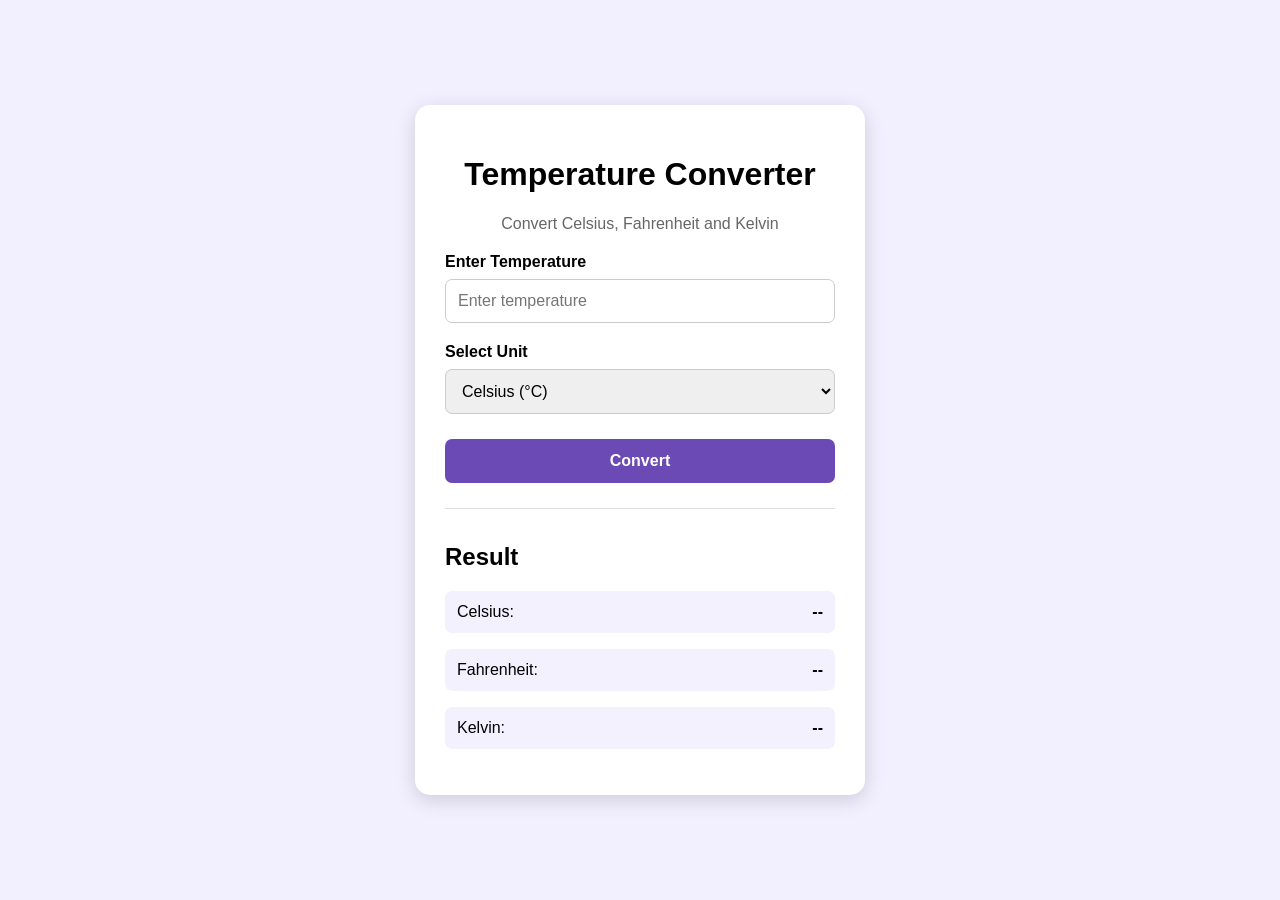
==== index.html @ a47cae83 "Add files via upload" ====
<!DOCTYPE html>
<html lang="en">

<head>
    <meta charset="UTF-8">

    <meta name="viewport" content="width=device-width, initial-scale=1.0">

    <title>Temperature Converter</title>

    <link rel="stylesheet" href="style.css">
</head>

<body>

    <div class="container">

        <h1>Temperature Converter</h1>

        <p>Convert Celsius, Fahrenheit and Kelvin</p>

        <label>Enter Temperature</label>

        <input type="number" id="temperature" placeholder="Enter temperature">

        <label>Select Unit</label>

        <select id="unit">
            <option value="celsius">Celsius (°C)</option>
            <option value="fahrenheit">Fahrenheit (°F)</option>
            <option value="kelvin">Kelvin (K)</option>
        </select>

        <button onclick="convertTemperature()">
            Convert
        </button>

        <p id="error"></p>

        <div class="results">

            <h2>Result</h2>

            <p>Celsius: <span id="celsiusResult">--</span></p>

            <p>Fahrenheit: <span id="fahrenheitResult">--</span></p>

            <p>Kelvin: <span id="kelvinResult">--</span></p>

        </div>

    </div>

    <script src="script.js"></script>

</body>
</html>
---- style.css ----
* {
    box-sizing: border-box;
}

body {
    font-family: Arial, sans-serif;
    background: #f2efff;
    margin: 0;
    min-height: 100vh;

    display: flex;
    justify-content: center;
    align-items: center;
}

.container {
    background: white;
    width: 90%;
    max-width: 450px;

    padding: 30px;

    border-radius: 15px;

    box-shadow: 0 5px 20px rgba(0, 0, 0, 0.15);
}

h1 {
    text-align: center;
}

.container > p {
    text-align: center;
    color: #666;
}

label {
    display: block;
    margin-top: 20px;
    margin-bottom: 8px;
    font-weight: bold;
}

input,
select {
    width: 100%;
    padding: 12px;

    font-size: 16px;

    border: 1px solid #ccc;
    border-radius: 7px;
}

button {
    width: 100%;

    margin-top: 25px;
    padding: 13px;

    border: none;
    border-radius: 7px;

    background: #6c4ab6;
    color: white;

    font-size: 16px;
    font-weight: bold;

    cursor: pointer;
}

button:hover {
    opacity: 0.9;
}

#error {
    color: red;
    text-align: center;
    font-weight: bold;
}

.results {
    margin-top: 25px;
    padding-top: 15px;

    border-top: 1px solid #ddd;
}

.results p {
    background: #f4f1ff;
    padding: 12px;
    border-radius: 7px;
}

.results span {
    float: right;
    font-weight: bold;
}

@media (max-width: 500px) {

    .container {
        padding: 20px;
    }

    h1 {
        font-size: 26px;
    }
}
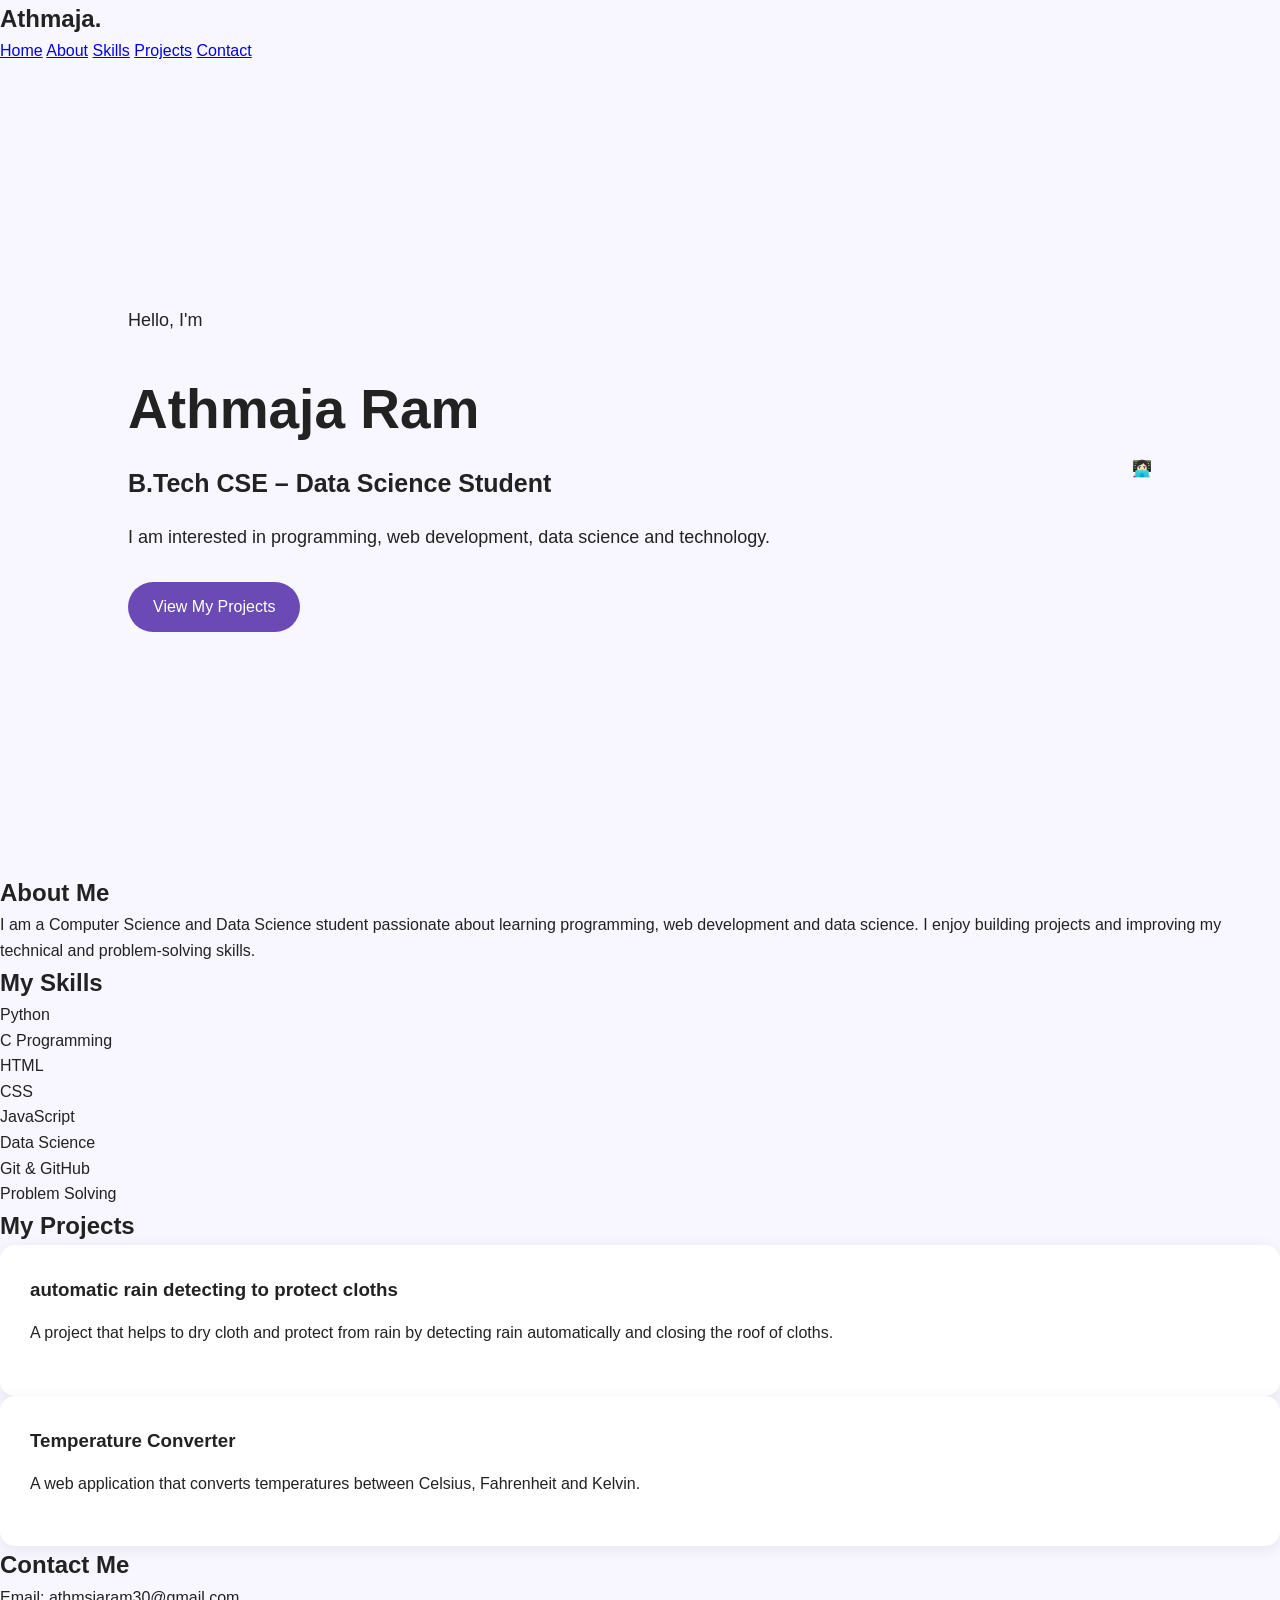
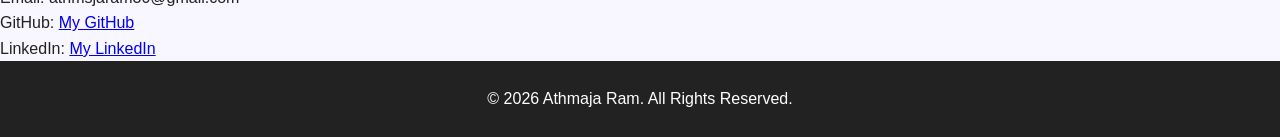
==== commit 806eb794: "Add files via upload" ====
--- a/index.html
+++ b/index.html
@@ -1,57 +1,156 @@
 <!DOCTYPE html>
 <html lang="en">
-
 <head>
     <meta charset="UTF-8">
-
     <meta name="viewport" content="width=device-width, initial-scale=1.0">
-
-    <title>Temperature Converter</title>
+    <title>Athmaja | Portfolio</title>
 
     <link rel="stylesheet" href="style.css">
 </head>
 
 <body>
 
-    <div class="container">
+    <!-- Navigation -->
+    <nav>
+        <h2>Athmaja.</h2>
 
-        <h1>Temperature Converter</h1>
+        <div>
+            <a href="#home">Home</a>
+            <a href="#about">About</a>
+            <a href="#skills">Skills</a>
+            <a href="#projects">Projects</a>
+            <a href="#contact">Contact</a>
+        </div>
+    </nav>
 
-        <p>Convert Celsius, Fahrenheit and Kelvin</p>
 
-        <label>Enter Temperature</label>
+    <!-- Home -->
+    <section id="home" class="hero">
 
-        <input type="number" id="temperature" placeholder="Enter temperature">
+        <div>
+            <p>Hello, I'm</p>
 
-        <label>Select Unit</label>
+            <h1>Athmaja Ram</h1>
 
-        <select id="unit">
-            <option value="celsius">Celsius (°C)</option>
-            <option value="fahrenheit">Fahrenheit (°F)</option>
-            <option value="kelvin">Kelvin (K)</option>
-        </select>
+            <h2>B.Tech CSE – Data Science Student</h2>
 
-        <button onclick="convertTemperature()">
-            Convert
-        </button>
+            <p>
+                I am interested in programming, web development,
+                data science and technology.
+            </p>
 
-        <p id="error"></p>
+            <a href="#projects" class="button">
+                View My Projects
+            </a>
+        </div>
 
-        <div class="results">
+        <div class="profile">
+            👩🏻‍💻
+        </div>
 
-            <h2>Result</h2>
+    </section>
 
-            <p>Celsius: <span id="celsiusResult">--</span></p>
 
-            <p>Fahrenheit: <span id="fahrenheitResult">--</span></p>
+    <!-- About -->
+    <section id="about">
 
-            <p>Kelvin: <span id="kelvinResult">--</span></p>
+        <h2>About Me</h2>
+
+        <p>
+            I am a Computer Science and Data Science student
+            passionate about learning programming, web development
+            and data science. I enjoy building projects and
+            improving my technical and problem-solving skills.
+        </p>
+
+    </section>
+
+
+    <!-- Skills -->
+    <section id="skills">
+
+        <h2>My Skills</h2>
+
+        <div class="skills">
+
+            <div>Python</div>
+            <div>C Programming</div>
+            <div>HTML</div>
+            <div>CSS</div>
+            <div>JavaScript</div>
+            <div>Data Science</div>
+            <div>Git & GitHub</div>
+            <div>Problem Solving</div>
 
         </div>
 
-    </div>
+    </section>
 
-    <script src="script.js"></script>
+
+    <!-- Projects -->
+    <section id="projects">
+
+        <h2>My Projects</h2>
+
+        <div class="projects">
+
+            <div class="project-card">
+
+                <h3>automatic rain detecting to protect cloths</h3>
+
+                <p>
+                    A project that helps to dry cloth and protect from rain by detecting rain automatically and closing the  roof of cloths.
+                </p>
+
+        
+
+            </div>
+
+
+            <div class="project-card">
+
+                <h3>Temperature Converter</h3>
+
+                <p>
+                    A web application that converts temperatures
+                    between Celsius, Fahrenheit and Kelvin.
+                </p>
+
+            
+
+            </div>
+
+        </div>
+
+    </section>
+
+
+    <!-- Contact -->
+    <section id="contact">
+
+        <h2>Contact Me</h2>
+
+        <p>Email: athmsjaram30@gmail.com</p>
+
+        <p>
+            GitHub:
+            <a href="https://github.com/athmsjaram">My GitHub</a>
+        </p>
+
+        <p>
+            LinkedIn:
+            <a href="https://www.linkedin.com/in/athmaja-ram-876618304">My LinkedIn</a>
+        </p>
+
+    </section>
+
+
+    <!-- Footer -->
+    <footer>
+
+        <p>© 2026 Athmaja Ram. All Rights Reserved.</p>
+
+    </footer>
 
 </body>
 </html>
--- a/style.css
+++ b/style.css
@@ -1,110 +1,310 @@
 * {
+    margin: 0;
+    padding: 0;
     box-sizing: border-box;
+}
+
+html {
+    scroll-behavior: smooth;
 }
 
 body {
     font-family: Arial, sans-serif;
-    background: #f2efff;
-    margin: 0;
-    min-height: 100vh;
+    background: #f8f7ff;
+    color: #222;
+    line-height: 1.6;
+}
+
+
+/* Navigation */
+
+.navbar {
+    position: sticky;
+    top: 0;
+    z-index: 1000;
+
+    display: flex;
+    justify-content: space-between;
+    align-items: center;
+
+    padding: 18px 8%;
+
+    background: white;
+
+    box-shadow: 0 2px 10px rgba(0, 0, 0, 0.08);
+}
+
+.logo {
+    font-size: 24px;
+    font-weight: bold;
+}
+
+.nav-links {
+    display: flex;
+    gap: 25px;
+}
+
+.nav-links a {
+    text-decoration: none;
+    color: #333;
+    font-weight: 500;
+}
+
+.nav-links a:hover {
+    color: #6c4ab6;
+}
+
+
+/* Hero */
+
+.hero {
+    min-height: 90vh;
+
+    display: flex;
+    align-items: center;
+    justify-content: space-between;
+
+    padding: 70px 10%;
+}
+
+.hero-text {
+    max-width: 600px;
+}
+
+.small-title {
+    font-size: 15px;
+    letter-spacing: 3px;
+    color: #6c4ab6;
+    font-weight: bold;
+}
+
+.hero h1 {
+    font-size: 55px;
+    margin: 10px 0;
+}
+
+.hero h2 {
+    font-size: 25px;
+    margin-bottom: 20px;
+}
+
+.hero p {
+    font-size: 18px;
+    margin-bottom: 30px;
+}
+
+.button {
+    display: inline-block;
+
+    padding: 12px 25px;
+
+    background: #6c4ab6;
+    color: white;
+
+    text-decoration: none;
+
+    border-radius: 25px;
+
+    transition: 0.3s;
+}
+
+.button:hover {
+    transform: translateY(-3px);
+}
+
+
+/* Profile */
+
+.profile-circle {
+    width: 280px;
+    height: 280px;
+
+    border-radius: 50%;
 
     display: flex;
     justify-content: center;
     align-items: center;
-}
-
-.container {
+
+    font-size: 100px;
+
+    background: #e7ddff;
+}
+
+
+/* General Sections */
+
+.section {
+    padding: 80px 10%;
+}
+
+.section-title {
+    text-align: center;
+
+    font-size: 35px;
+
+    margin-bottom: 40px;
+}
+
+
+/* About */
+
+.about-text {
+    max-width: 800px;
+
+    margin: auto;
+
+    text-align: center;
+
+    font-size: 18px;
+}
+
+
+/* Skills */
+
+.skills-container {
+    display: grid;
+
+    grid-template-columns: repeat(4, 1fr);
+
+    gap: 20px;
+
+    max-width: 900px;
+
+    margin: auto;
+}
+
+.skill {
+    padding: 20px;
+
     background: white;
-    width: 90%;
-    max-width: 450px;
+
+    text-align: center;
+
+    border-radius: 10px;
+
+    font-weight: bold;
+
+    box-shadow: 0 3px 10px rgba(0, 0, 0, 0.08);
+}
+
+
+/* Projects */
+
+.projects-container {
+    display: grid;
+
+    grid-template-columns: repeat(2, 1fr);
+
+    gap: 30px;
+
+    max-width: 900px;
+
+    margin: auto;
+}
+
+.project-card {
+    background: white;
 
     padding: 30px;
 
     border-radius: 15px;
 
-    box-shadow: 0 5px 20px rgba(0, 0, 0, 0.15);
-}
-
-h1 {
-    text-align: center;
-}
-
-.container > p {
-    text-align: center;
-    color: #666;
-}
-
-label {
-    display: block;
-    margin-top: 20px;
-    margin-bottom: 8px;
+    box-shadow: 0 3px 15px rgba(0, 0, 0, 0.08);
+}
+
+.project-card h3 {
+    margin-bottom: 15px;
+}
+
+.project-card p {
+    margin-bottom: 20px;
+}
+
+.project-link {
+    text-decoration: none;
+
+    color: #6c4ab6;
+
     font-weight: bold;
 }
 
-input,
-select {
-    width: 100%;
-    padding: 12px;
-
-    font-size: 16px;
-
-    border: 1px solid #ccc;
-    border-radius: 7px;
-}
-
-button {
-    width: 100%;
-
-    margin-top: 25px;
-    padding: 13px;
-
-    border: none;
-    border-radius: 7px;
-
-    background: #6c4ab6;
+
+/* Contact */
+
+.contact {
+    text-align: center;
+}
+
+.contact p {
+    margin: 10px;
+}
+
+.contact a {
+    color: #6c4ab6;
+}
+
+
+/* Footer */
+
+footer {
+    text-align: center;
+
+    padding: 25px;
+
+    background: #222;
+
     color: white;
-
-    font-size: 16px;
-    font-weight: bold;
-
-    cursor: pointer;
-}
-
-button:hover {
-    opacity: 0.9;
-}
-
-#error {
-    color: red;
-    text-align: center;
-    font-weight: bold;
-}
-
-.results {
-    margin-top: 25px;
-    padding-top: 15px;
-
-    border-top: 1px solid #ddd;
-}
-
-.results p {
-    background: #f4f1ff;
-    padding: 12px;
-    border-radius: 7px;
-}
-
-.results span {
-    float: right;
-    font-weight: bold;
-}
-
-@media (max-width: 500px) {
-
-    .container {
-        padding: 20px;
-    }
-
-    h1 {
-        font-size: 26px;
+}
+
+
+/* Mobile Responsive */
+
+@media (max-width: 768px) {
+
+    .navbar {
+        flex-direction: column;
+
+        gap: 15px;
+    }
+
+    .nav-links {
+        gap: 12px;
+
+        flex-wrap: wrap;
+
+        justify-content: center;
+    }
+
+    .hero {
+        flex-direction: column;
+
+        text-align: center;
+
+        gap: 40px;
+
+        padding-top: 60px;
+    }
+
+    .hero h1 {
+        font-size: 40px;
+    }
+
+    .hero h2 {
+        font-size: 20px;
+    }
+
+    .profile-circle {
+        width: 200px;
+        height: 200px;
+
+        font-size: 70px;
+    }
+
+    .skills-container {
+        grid-template-columns: repeat(2, 1fr);
+    }
+
+    .projects-container {
+        grid-template-columns: 1fr;
     }
 }
